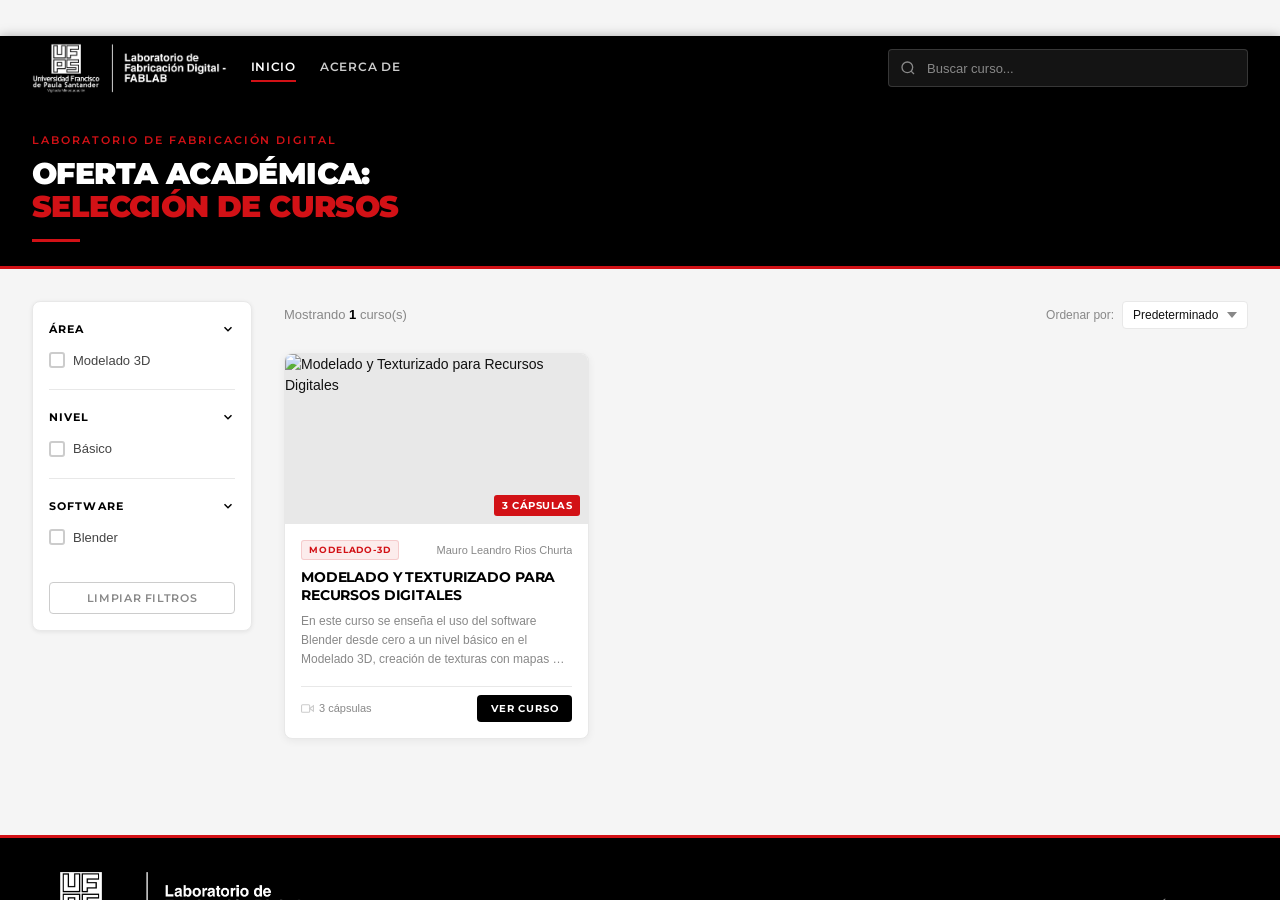
==== index.html @ a1baaad9 "Final: Ajuste de rutas para despliegue en GitHub Pages" ====
<!DOCTYPE html>
<html>
<head>
    <meta http-equiv="refresh" content="0; url=src/pages/index.html" />
    <title>Redirigiendo...</title>
</head>
<body>
    <p>Si no eres redirigido, <a href="src/pages/index.html">haz clic aquí</a>.</p>
</body>
</html>
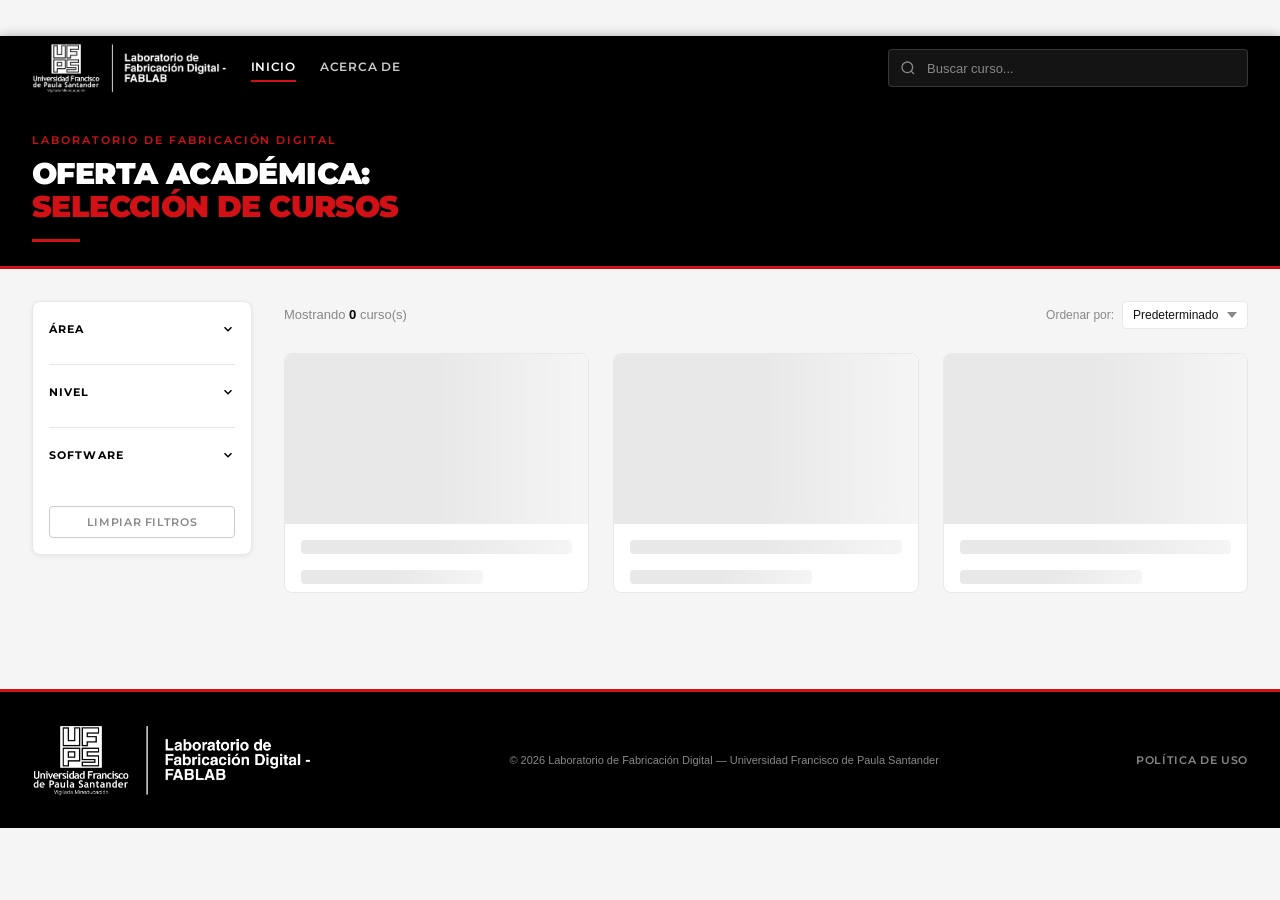
==== commit 8b531a97: "Detalles de titles en redirecciones" ====
--- a/index.html
+++ b/index.html
@@ -2,7 +2,7 @@
 <html>
 <head>
     <meta http-equiv="refresh" content="0; url=src/pages/index.html" />
-    <title>Redirigiendo...</title>
+    <title>Cápsulas Educativas - FABLAB UFPS</title>
 </head>
 <body>
     <p>Si no eres redirigido, <a href="src/pages/index.html">haz clic aquí</a>.</p>
